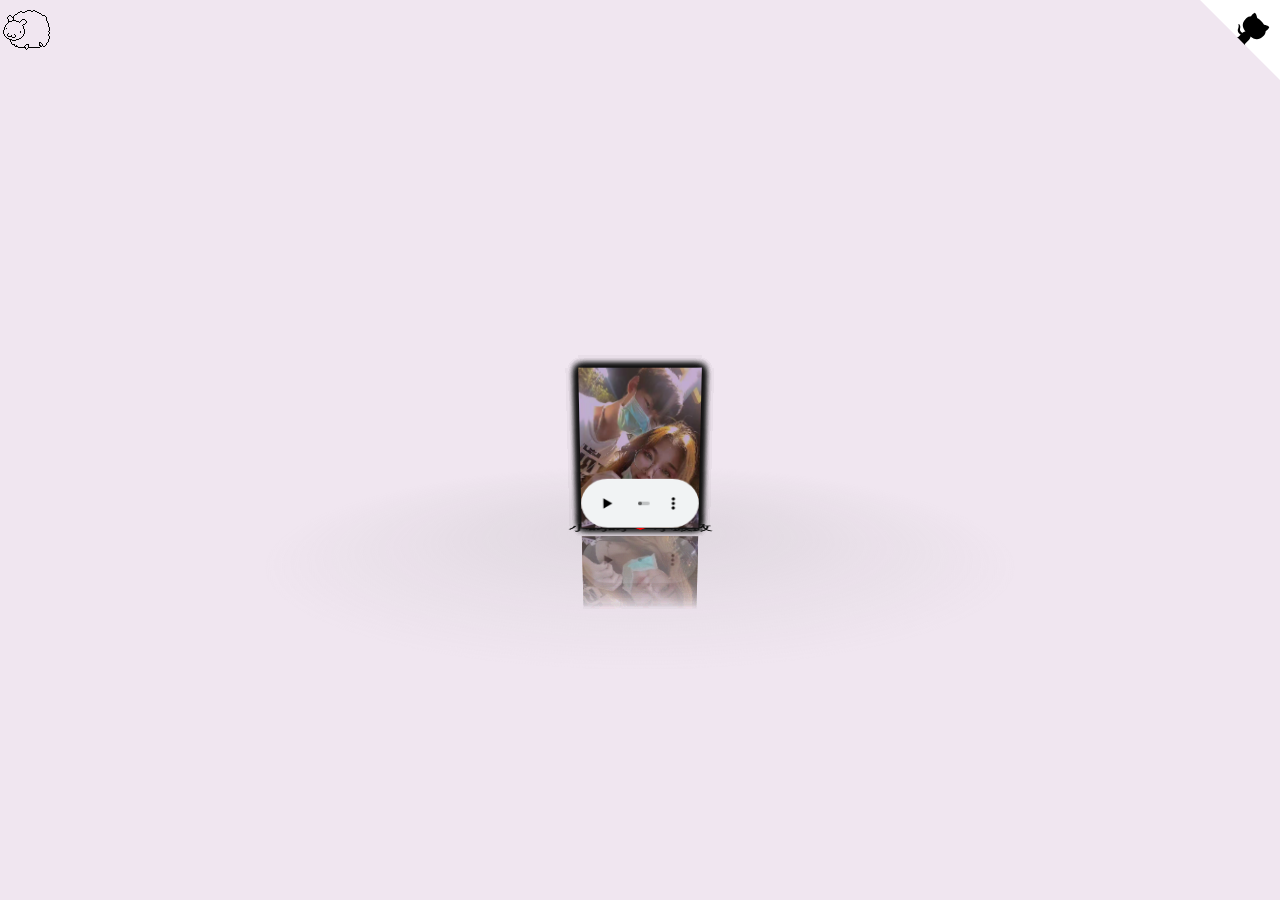
==== index.html @ 8d3939de "tenth" ====
<!DOCTYPE html>
<html lang="en">

<head>
  <meta charset="UTF-8">
  <meta http-equiv="X-UA-Compatible" content="IE=edge">
  <meta name="viewport" content="width=device-width, initial-scale=1.0">
  <title>小昀昀❤小政政</title>
</head>
<style>
  * {
    margin: 0;
    padding: 0;
  }

  html,
  body {
    height: 100%;
    /* for touch screen */
    touch-action: none;
  }

  body {
    overflow: hidden;
    display: -webkit-box;
    display: -ms-flexbox;
    display: flex;
    /* background: #111; */
    background: rgb(240, 230, 240);
    -webkit-perspective: 1000px;
    perspective: 1000px;
    -webkit-transform-style: preserve-3d;
    transform-style: preserve-3d;
  }

  #drag-container,
  #spin-container {
    position: relative;
    display: -webkit-box;
    display: -ms-flexbox;
    display: flex;
    margin: auto;
    -webkit-transform-style: preserve-3d;
    transform-style: preserve-3d;
    -webkit-transform: rotateX(-10deg);
    transform: rotateX(-10deg);
  }

  #drag-container img,
  #drag-container video {
    -webkit-transform-style: preserve-3d;
    transform-style: preserve-3d;
    position: absolute;
    left: 0;
    top: 0;
    width: 100%;
    height: 100%;
    line-height: 200px;
    font-size: 50px;
    text-align: center;
    -webkit-box-shadow: 0 0 8px #111;
    box-shadow: 0 0 8px #111;
    -webkit-box-reflect: below 10px linear-gradient(transparent, transparent, #0005);
  }

  #drag-container img:hover,
  #drag-container video:hover {
    -webkit-box-shadow: 0 0 15px #111d;
    box-shadow: 0 0 15px #111d;
    -webkit-box-reflect: below 10px linear-gradient(transparent, transparent, #0007);
  }

  #drag-container p {
    font-family: Serif;
    position: absolute;
    top: 100%;
    left: 50%;
    width: 200px;
    height: 200px;
    -webkit-transform: translate(-50%, -50%) rotateX(90deg);
    transform: translate(-50%, -50%) rotateX(90deg);
    color: #111;
    text-align: center;
    line-height: 200px;
    font-size: 20px;
    font-weight: 600;
  }
  .showtime1{
    font-size: 8px;
  }
  #showtime2{
    color: orangered;
    font-weight: 900px;
    font-size: 13px;
  }
  #ground {
    width: 900px;
    height: 900px;
    position: absolute;
    top: 100%;
    left: 50%;
    -webkit-transform: translate(-50%, -50%) rotateX(90deg);
    transform: translate(-50%, -50%) rotateX(90deg);
    background: -webkit-radial-gradient(center center, farthest-side, #9993, transparent);
  }

  @-webkit-keyframes spin {
    from {
      -webkit-transform: rotateY(0deg);
      transform: rotateY(0deg);
    }

    to {
      -webkit-transform: rotateY(360deg);
      transform: rotateY(360deg);
    }
  }

  @keyframes spin {
    from {
      -webkit-transform: rotateY(0deg);
      transform: rotateY(0deg);
    }

    to {
      -webkit-transform: rotateY(360deg);
      transform: rotateY(360deg);
    }
  }

  @-webkit-keyframes spinRevert {
    from {
      -webkit-transform: rotateY(360deg);
      transform: rotateY(360deg);
    }

    to {
      -webkit-transform: rotateY(0deg);
      transform: rotateY(0deg);
    }
  }

  @keyframes spinRevert {
    from {
      -webkit-transform: rotateY(360deg);
      transform: rotateY(360deg);
    }

    to {
      -webkit-transform: rotateY(0deg);
      transform: rotateY(0deg);
    }
  }
</style>
<style>
  .github-corner:hover .octo-arm {
    animation: octocat-wave 560ms ease-in-out
  }

  @keyframes octocat-wave {

    0%,
    100% {
      transform: rotate(0)
    }

    20%,
    60% {
      transform: rotate(-25deg)
    }

    40%,
    80% {
      transform: rotate(10deg)
    }
  }

  @media (max-width:500px) {
    .github-corner:hover .octo-arm {
      animation: none
    }

    .github-corner .octo-arm {
      animation: octocat-wave 560ms ease-in-out
    }
  }
</style>

<body onload="oneday()">
  <div id="drag-container">
    <div id="spin-container">
      <a target="_blank" href="images/1636171368(1).jpg">
        <img src="images/1636171368(1).jpg" alt="">
      </a>
      <a target="_blank" href="images/1636171368(1).jpg">
        <img src="images/1636171368(1).jpg" alt="">
      </a>
      <a target="_blank" href="images/1636171368(1).jpg">
        <img src="images/1636171368(1).jpg" alt="">
      </a>
      <a target="_blank" href="images/1636171368(1).jpg">
        <img src="images/1636171368(1).jpg" alt="">
      </a>
      <a target="_blank" href="images/1636171368(1).jpg">
        <img src="images/1636171368(1).jpg" alt="">
      </a>
      <a target="_blank" href="images/1636171368(1).jpg">
        <img src="images/1636171368(1).jpg" alt="">
      </a>
      <a target="_blank" href="images/1636171368(1).jpg">
        <img src="images/1636171368(1).jpg" alt="">
      </a>
      <video controls autoplay="autoplay" loop
        style="background-image: url('http://bpic.588ku.com/back_pic/05/92/02/165cc5acbccc232.jpg!/fh/300/quality/90/unsharp/true/compress/true');">
        <source src="video/香香swag 馒馒小婧 - 你是对的人（Cover：戚薇 俊昊）.mp3" type="">
      </video>
      <p>小昀昀 <span style="color: red;">❤</span> 小政政
        <div class="showtime1">
          我们已经在一起
          <div id="showtime2"></div>
          </div>
      </p>
    </div>
    <div id="ground"></div>
  </div>
  <!-- 小山羊 -->
  <style>
    .img {
      width: 50px;
      height: 50px;
      position: absolute;
      background-image: url('./images/goat.gif');
      background-size: cover;
    }
  </style>
  <div class="img"></div>
  <!-- github corner (https://github.com/tholman/github-corners) -->
  <a href="./image.html" target="_blank" class="github-corner" aria-label="View source on GitHub"><svg width="80" height="80"
      viewBox="0 0 250 250" style="fill:#fff; color:#000; position: absolute; top: 0; border: 0; right: 0;"
      aria-hidden="true">
      <path d="M0,0 L115,115 L130,115 L142,142 L250,250 L250,0 Z"></path>
      <path
        d="M128.3,109.0 C113.8,99.7 119.0,89.6 119.0,89.6 C122.0,82.7 120.5,78.6 120.5,78.6 C119.2,72.0 123.4,76.3 123.4,76.3 C127.3,80.9 125.5,87.3 125.5,87.3 C122.9,97.6 130.6,101.9 134.4,103.2"
        fill="currentColor" style="transform-origin: 130px 106px;" class="octo-arm"></path>
      <path
        d="M115.0,115.0 C114.9,115.1 118.7,116.5 119.8,115.4 L133.7,101.6 C136.9,99.2 139.9,98.4 142.2,98.6 C133.8,88.0 127.5,74.4 143.8,58.0 C148.5,53.4 154.0,51.2 159.7,51.0 C160.3,49.4 163.2,43.6 171.4,40.1 C171.4,40.1 176.1,42.5 178.8,56.2 C183.1,58.6 187.2,61.8 190.9,65.4 C194.5,69.0 197.7,73.2 200.1,77.6 C213.8,80.2 216.3,84.9 216.3,84.9 C212.7,93.1 206.9,96.0 205.4,96.6 C205.1,102.4 203.0,107.8 198.3,112.5 C181.9,128.9 168.3,122.5 157.7,114.1 C157.9,116.9 156.7,120.9 152.7,124.9 L141.0,136.5 C139.8,137.7 141.6,141.9 141.8,141.8 Z"
        fill="currentColor" class="octo-body"></path>
    </svg></a>
  <style>
    .github-corner:hover .octo-arm {
      animation: octocat-wave 560ms ease-in-out
    }

    @keyframes octocat-wave {

      0%,
      100% {
        transform: rotate(0)
      }

      20%,
      60% {
        transform: rotate(-25deg)
      }

      40%,
      80% {
        transform: rotate(10deg)
      }
    }

    @media (max-width:500px) {
      .github-corner:hover .octo-arm {
        animation: none
      }

      .github-corner .octo-arm {
        animation: octocat-wave 560ms ease-in-out
      }
    }
  </style>
</body>
<script src="./计时器和点爱心.js"></script>
<script src="./走马观花.js"></script>
<script src="./鼠标跟随图片.js"></script>

</html>
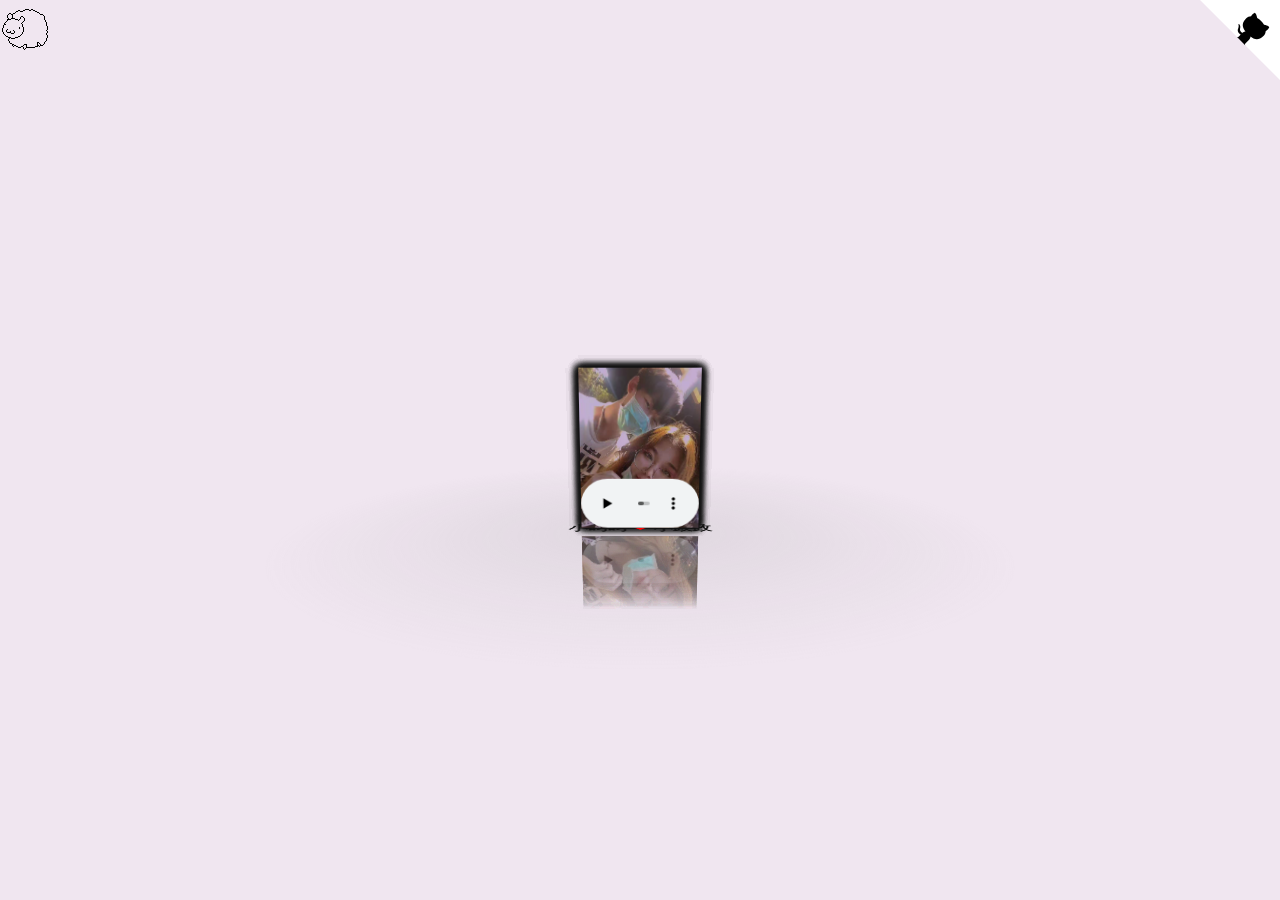
==== commit 34c9c728: "0.11" ====
--- a/index.html
+++ b/index.html
@@ -87,8 +87,10 @@
   }
   .showtime1{
     font-size: 8px;
+    text-align: center;
   }
   #showtime2{
+    
     color: orangered;
     font-weight: 900px;
     font-size: 13px;
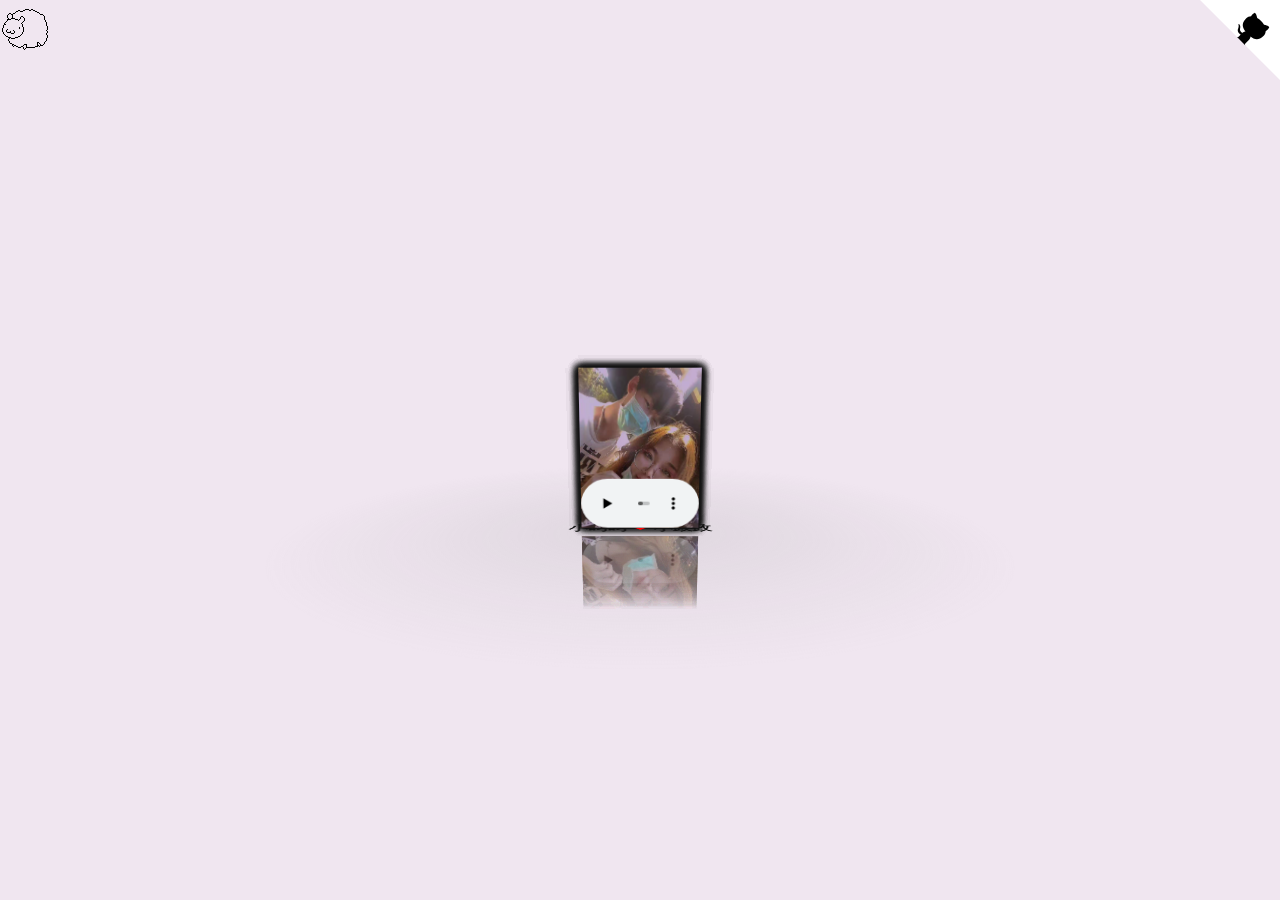
==== commit 57e53ca7: "0.13" ====
--- a/index.html
+++ b/index.html
@@ -7,187 +7,18 @@
   <meta name="viewport" content="width=device-width, initial-scale=1.0">
   <title>小昀昀❤小政政</title>
 </head>
-<style>
-  * {
-    margin: 0;
-    padding: 0;
-  }
-
-  html,
-  body {
-    height: 100%;
-    /* for touch screen */
-    touch-action: none;
-  }
-
-  body {
-    overflow: hidden;
-    display: -webkit-box;
-    display: -ms-flexbox;
-    display: flex;
-    /* background: #111; */
-    background: rgb(240, 230, 240);
-    -webkit-perspective: 1000px;
-    perspective: 1000px;
-    -webkit-transform-style: preserve-3d;
-    transform-style: preserve-3d;
-  }
-
-  #drag-container,
-  #spin-container {
-    position: relative;
-    display: -webkit-box;
-    display: -ms-flexbox;
-    display: flex;
-    margin: auto;
-    -webkit-transform-style: preserve-3d;
-    transform-style: preserve-3d;
-    -webkit-transform: rotateX(-10deg);
-    transform: rotateX(-10deg);
-  }
-
-  #drag-container img,
-  #drag-container video {
-    -webkit-transform-style: preserve-3d;
-    transform-style: preserve-3d;
+<link rel="stylesheet" href="./css/index.css">
+<link rel="stylesheet" href="./css/index2.css">
+ <!-- 小山羊 -->
+ <style>
+  .img {
+    width: 50px;
+    height: 50px;
     position: absolute;
-    left: 0;
-    top: 0;
-    width: 100%;
-    height: 100%;
-    line-height: 200px;
-    font-size: 50px;
-    text-align: center;
-    -webkit-box-shadow: 0 0 8px #111;
-    box-shadow: 0 0 8px #111;
-    -webkit-box-reflect: below 10px linear-gradient(transparent, transparent, #0005);
-  }
-
-  #drag-container img:hover,
-  #drag-container video:hover {
-    -webkit-box-shadow: 0 0 15px #111d;
-    box-shadow: 0 0 15px #111d;
-    -webkit-box-reflect: below 10px linear-gradient(transparent, transparent, #0007);
-  }
-
-  #drag-container p {
-    font-family: Serif;
-    position: absolute;
-    top: 100%;
-    left: 50%;
-    width: 200px;
-    height: 200px;
-    -webkit-transform: translate(-50%, -50%) rotateX(90deg);
-    transform: translate(-50%, -50%) rotateX(90deg);
-    color: #111;
-    text-align: center;
-    line-height: 200px;
-    font-size: 20px;
-    font-weight: 600;
-  }
-  .showtime1{
-    font-size: 8px;
-    text-align: center;
-  }
-  #showtime2{
-    
-    color: orangered;
-    font-weight: 900px;
-    font-size: 13px;
-  }
-  #ground {
-    width: 900px;
-    height: 900px;
-    position: absolute;
-    top: 100%;
-    left: 50%;
-    -webkit-transform: translate(-50%, -50%) rotateX(90deg);
-    transform: translate(-50%, -50%) rotateX(90deg);
-    background: -webkit-radial-gradient(center center, farthest-side, #9993, transparent);
-  }
-
-  @-webkit-keyframes spin {
-    from {
-      -webkit-transform: rotateY(0deg);
-      transform: rotateY(0deg);
-    }
-
-    to {
-      -webkit-transform: rotateY(360deg);
-      transform: rotateY(360deg);
-    }
-  }
-
-  @keyframes spin {
-    from {
-      -webkit-transform: rotateY(0deg);
-      transform: rotateY(0deg);
-    }
-
-    to {
-      -webkit-transform: rotateY(360deg);
-      transform: rotateY(360deg);
-    }
-  }
-
-  @-webkit-keyframes spinRevert {
-    from {
-      -webkit-transform: rotateY(360deg);
-      transform: rotateY(360deg);
-    }
-
-    to {
-      -webkit-transform: rotateY(0deg);
-      transform: rotateY(0deg);
-    }
-  }
-
-  @keyframes spinRevert {
-    from {
-      -webkit-transform: rotateY(360deg);
-      transform: rotateY(360deg);
-    }
-
-    to {
-      -webkit-transform: rotateY(0deg);
-      transform: rotateY(0deg);
-    }
+    background-image: url('./images/goat.gif');
+    background-size: cover;
   }
 </style>
-<style>
-  .github-corner:hover .octo-arm {
-    animation: octocat-wave 560ms ease-in-out
-  }
-
-  @keyframes octocat-wave {
-
-    0%,
-    100% {
-      transform: rotate(0)
-    }
-
-    20%,
-    60% {
-      transform: rotate(-25deg)
-    }
-
-    40%,
-    80% {
-      transform: rotate(10deg)
-    }
-  }
-
-  @media (max-width:500px) {
-    .github-corner:hover .octo-arm {
-      animation: none
-    }
-
-    .github-corner .octo-arm {
-      animation: octocat-wave 560ms ease-in-out
-    }
-  }
-</style>
-
 <body onload="oneday()">
   <div id="drag-container">
     <div id="spin-container">
@@ -220,24 +51,14 @@
         <div class="showtime1">
           我们已经在一起
           <div id="showtime2"></div>
-          </div>
+        </div>
       </p>
     </div>
     <div id="ground"></div>
   </div>
-  <!-- 小山羊 -->
-  <style>
-    .img {
-      width: 50px;
-      height: 50px;
-      position: absolute;
-      background-image: url('./images/goat.gif');
-      background-size: cover;
-    }
-  </style>
   <div class="img"></div>
   <!-- github corner (https://github.com/tholman/github-corners) -->
-  <a href="./image.html" target="_blank" class="github-corner" aria-label="View source on GitHub"><svg width="80" height="80"
+  <a href="./恋爱宣言/image.html" target="_blank" class="github-corner" aria-label="View source on GitHub"><svg width="80" height="80"
       viewBox="0 0 250 250" style="fill:#fff; color:#000; position: absolute; top: 0; border: 0; right: 0;"
       aria-hidden="true">
       <path d="M0,0 L115,115 L130,115 L142,142 L250,250 L250,0 Z"></path>
@@ -248,42 +69,9 @@
         d="M115.0,115.0 C114.9,115.1 118.7,116.5 119.8,115.4 L133.7,101.6 C136.9,99.2 139.9,98.4 142.2,98.6 C133.8,88.0 127.5,74.4 143.8,58.0 C148.5,53.4 154.0,51.2 159.7,51.0 C160.3,49.4 163.2,43.6 171.4,40.1 C171.4,40.1 176.1,42.5 178.8,56.2 C183.1,58.6 187.2,61.8 190.9,65.4 C194.5,69.0 197.7,73.2 200.1,77.6 C213.8,80.2 216.3,84.9 216.3,84.9 C212.7,93.1 206.9,96.0 205.4,96.6 C205.1,102.4 203.0,107.8 198.3,112.5 C181.9,128.9 168.3,122.5 157.7,114.1 C157.9,116.9 156.7,120.9 152.7,124.9 L141.0,136.5 C139.8,137.7 141.6,141.9 141.8,141.8 Z"
         fill="currentColor" class="octo-body"></path>
     </svg></a>
-  <style>
-    .github-corner:hover .octo-arm {
-      animation: octocat-wave 560ms ease-in-out
-    }
-
-    @keyframes octocat-wave {
-
-      0%,
-      100% {
-        transform: rotate(0)
-      }
-
-      20%,
-      60% {
-        transform: rotate(-25deg)
-      }
-
-      40%,
-      80% {
-        transform: rotate(10deg)
-      }
-    }
-
-    @media (max-width:500px) {
-      .github-corner:hover .octo-arm {
-        animation: none
-      }
-
-      .github-corner .octo-arm {
-        animation: octocat-wave 560ms ease-in-out
-      }
-    }
-  </style>
 </body>
-<script src="./计时器和点爱心.js"></script>
-<script src="./走马观花.js"></script>
-<script src="./鼠标跟随图片.js"></script>
-
+<script src="./js/计时器和点爱心.js"></script>
+<script src="./js/走马观花.js"></script>
+<script src="./js/鼠标跟随图片.js"></script>
+<script src="./shiyan/sakura.js"></script>
 </html>--- a/css/index.css
+++ b/css/index.css
@@ -0,0 +1,144 @@
+* {
+    margin: 0;
+    padding: 0;
+  }
+
+  html,
+  body {
+    height: 100%;
+    /* for touch screen */
+    touch-action: none;
+  }
+
+  body {
+    overflow: hidden;
+    display: -webkit-box;
+    display: -ms-flexbox;
+    display: flex;
+    /* background: #111; */
+    background: rgb(240, 230, 240);
+    -webkit-perspective: 1000px;
+    perspective: 1000px;
+    -webkit-transform-style: preserve-3d;
+    transform-style: preserve-3d;
+  }
+
+  #drag-container,
+  #spin-container {
+    position: relative;
+    display: -webkit-box;
+    display: -ms-flexbox;
+    display: flex;
+    margin: auto;
+    -webkit-transform-style: preserve-3d;
+    transform-style: preserve-3d;
+    -webkit-transform: rotateX(-10deg);
+    transform: rotateX(-10deg);
+  }
+
+  #drag-container img,
+  #drag-container video {
+    -webkit-transform-style: preserve-3d;
+    transform-style: preserve-3d;
+    position: absolute;
+    left: 0;
+    top: 0;
+    width: 100%;
+    height: 100%;
+    line-height: 200px;
+    font-size: 50px;
+    text-align: center;
+    -webkit-box-shadow: 0 0 8px #111;
+    box-shadow: 0 0 8px #111;
+    -webkit-box-reflect: below 10px linear-gradient(transparent, transparent, #0005);
+  }
+
+  #drag-container img:hover,
+  #drag-container video:hover {
+    -webkit-box-shadow: 0 0 15px #111d;
+    box-shadow: 0 0 15px #111d;
+    -webkit-box-reflect: below 10px linear-gradient(transparent, transparent, #0007);
+  }
+
+  #drag-container p {
+    font-family: Serif;
+    position: absolute;
+    top: 100%;
+    left: 50%;
+    width: 200px;
+    height: 200px;
+    -webkit-transform: translate(-50%, -50%) rotateX(90deg);
+    transform: translate(-50%, -50%) rotateX(90deg);
+    color: #111;
+    text-align: center;
+    line-height: 200px;
+    font-size: 20px;
+    font-weight: 600;
+  }
+  .showtime1{
+    font-size: 8px;
+    text-align: center;
+  }
+  #showtime2{
+    color: orangered;
+    font-weight: 900px;
+    font-size: 13px;
+  }
+  #ground {
+    width: 900px;
+    height: 900px;
+    position: absolute;
+    top: 100%;
+    left: 50%;
+    -webkit-transform: translate(-50%, -50%) rotateX(90deg);
+    transform: translate(-50%, -50%) rotateX(90deg);
+    background: -webkit-radial-gradient(center center, farthest-side, #9993, transparent);
+  }
+
+  @-webkit-keyframes spin {
+    from {
+      -webkit-transform: rotateY(0deg);
+      transform: rotateY(0deg);
+    }
+
+    to {
+      -webkit-transform: rotateY(360deg);
+      transform: rotateY(360deg);
+    }
+  }
+
+  @keyframes spin {
+    from {
+      -webkit-transform: rotateY(0deg);
+      transform: rotateY(0deg);
+    }
+
+    to {
+      -webkit-transform: rotateY(360deg);
+      transform: rotateY(360deg);
+    }
+  }
+
+  @-webkit-keyframes spinRevert {
+    from {
+      -webkit-transform: rotateY(360deg);
+      transform: rotateY(360deg);
+    }
+
+    to {
+      -webkit-transform: rotateY(0deg);
+      transform: rotateY(0deg);
+    }
+  }
+
+  @keyframes spinRevert {
+    from {
+      -webkit-transform: rotateY(360deg);
+      transform: rotateY(360deg);
+    }
+
+    to {
+      -webkit-transform: rotateY(0deg);
+      transform: rotateY(0deg);
+    }
+  }--- a/css/index2.css
+++ b/css/index2.css
@@ -0,0 +1,31 @@
+.github-corner:hover .octo-arm {
+    animation: octocat-wave 560ms ease-in-out
+  }
+
+  @keyframes octocat-wave {
+
+    0%,
+    100% {
+      transform: rotate(0)
+    }
+
+    20%,
+    60% {
+      transform: rotate(-25deg)
+    }
+
+    40%,
+    80% {
+      transform: rotate(10deg)
+    }
+  }
+
+  @media (max-width:500px) {
+    .github-corner:hover .octo-arm {
+      animation: none
+    }
+
+    .github-corner .octo-arm {
+      animation: octocat-wave 560ms ease-in-out
+    }
+  }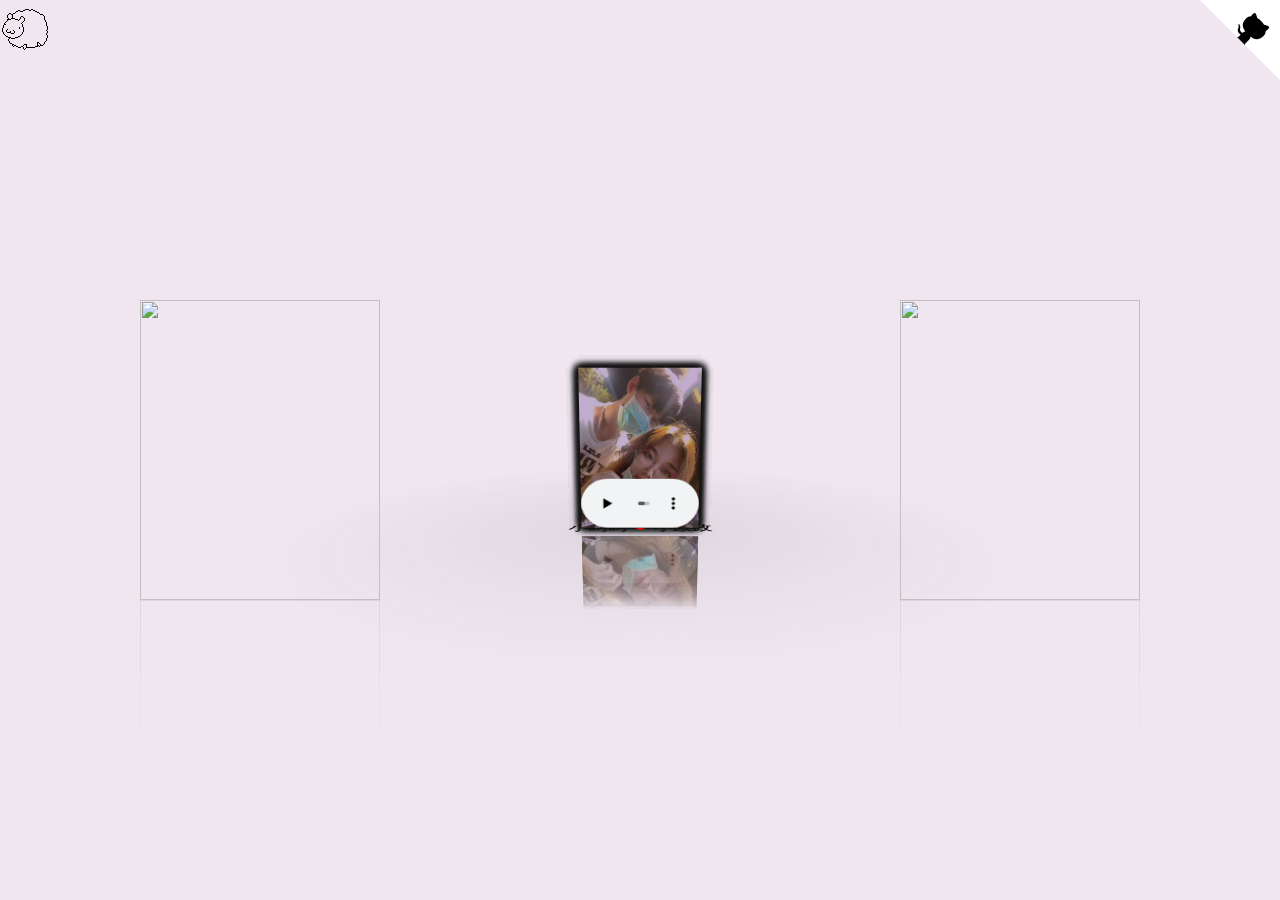
==== commit b9bd064a: "0.15" ====
--- a/index.html
+++ b/index.html
@@ -8,18 +8,19 @@
   <title>小昀昀❤小政政</title>
 </head>
 <link rel="stylesheet" href="./css/index.css">
-<link rel="stylesheet" href="./css/index2.css">
- <!-- 小山羊 -->
- <style>
-  .img {
-    width: 50px;
-    height: 50px;
-    position: absolute;
-    background-image: url('./images/goat.gif');
-    background-size: cover;
-  }
+<link rel="stylesheet" href="./css/index3.css">
+<link rel="stylesheet" href="./css/index4.css">
+<!-- 小山羊 -->
+<style>
+.img {
+  width: 50px;
+  height: 50px;
+  position: absolute;
+  background-image: url('./images/goat.gif');
+  background-size: cover;
+}
 </style>
-<body onload="oneday()">
+ <body onload="oneday()">
   <div id="drag-container">
     <div id="spin-container">
       <a target="_blank" href="images/1636171368(1).jpg">
@@ -56,6 +57,26 @@
     </div>
     <div id="ground"></div>
   </div>
+  <div class="scene">
+    <div class="card">
+        <div class="card__face card__face--front">
+            <img src="https://i02piccdn.sogoucdn.com/36085695ad98db61" />
+        </div>
+        <div class="card__face card__face--back">
+          <img src="https://5b0988e595225.cdn.sohucs.com/q_70,c_zoom,w_640/images/20170714/0d2633b8892a4c1b9cf08be7daa9d754.webp" alt="">
+          <div >配对指数：❤❤❤❤❤</div>
+        </div>
+    </div>
+    <div class="card">
+        <div class="card__face card__face--front">
+            <img src="https://i03piccdn.sogoucdn.com/58b494465de4e9f1" />
+        </div>
+        <div class="card__face card__face--back">
+            <img src="https://5b0988e595225.cdn.sohucs.com/q_70,c_zoom,w_640/images/20170714/031e8ee010e444cdba7fe50935298776.webp" />
+            <div >配对指数：❤❤❤❤❤</div>
+          </div>
+    </div>
+</div>
   <div class="img"></div>
   <!-- github corner (https://github.com/tholman/github-corners) -->
   <a href="./恋爱宣言/image.html" target="_blank" class="github-corner" aria-label="View source on GitHub"><svg width="80" height="80"
@@ -73,5 +94,4 @@
 <script src="./js/计时器和点爱心.js"></script>
 <script src="./js/走马观花.js"></script>
 <script src="./js/鼠标跟随图片.js"></script>
-<script src="./shiyan/sakura.js"></script>
 </html>--- a/css/index.css
+++ b/css/index.css
@@ -21,6 +21,8 @@
     perspective: 1000px;
     -webkit-transform-style: preserve-3d;
     transform-style: preserve-3d;
+    justify-content: center;
+    align-items: center;
   }
 
   #drag-container,
--- a/css/index3.css
+++ b/css/index3.css
@@ -0,0 +1,32 @@
+/* github的猫 */
+.github-corner:hover .octo-arm {
+    animation: octocat-wave 560ms ease-in-out
+  }
+
+  @keyframes octocat-wave {
+
+    0%,
+    100% {
+      transform: rotate(0)
+    }
+
+    20%,
+    60% {
+      transform: rotate(-25deg)
+    }
+
+    40%,
+    80% {
+      transform: rotate(10deg)
+    }
+  }
+
+  @media (max-width:500px) {
+    .github-corner:hover .octo-arm {
+      animation: none
+    }
+
+    .github-corner .octo-arm {
+      animation: octocat-wave 560ms ease-in-out
+    }
+  }--- a/css/index4.css
+++ b/css/index4.css
@@ -0,0 +1,43 @@
+.scene {
+    width: 1000px;
+    display: flex;
+    position: absolute;
+    justify-content: space-between;
+    perspective: 800px;
+}
+
+.scene>.card {
+    position: relative;
+    width: 240px;
+    height: 300px;
+    color: white;
+    cursor: pointer;
+    transition: 1s ease-in-out;
+    transform-style: preserve-3d;
+}
+
+.scene>.card:hover {
+    transform: rotateY(0.5turn);
+}
+
+.scene>.card>.card__face {
+    position: absolute;
+    top: 0;
+    left: 0;
+    width: 100%;
+    height: 100%;
+    backface-visibility: hidden;
+    transition: 1s ease-in-out;
+    color: red;
+    -webkit-box-reflect: below 0 linear-gradient(transparent, transparent, rgba(0, 0, 0, 0.4));
+}
+
+.scene>.card>.card__face>img {
+    width: 240px;
+    height: 300px;
+    object-fit: cover;
+}
+
+.scene>.card>.card__face--back {
+    transform: rotateY(0.5turn);
+}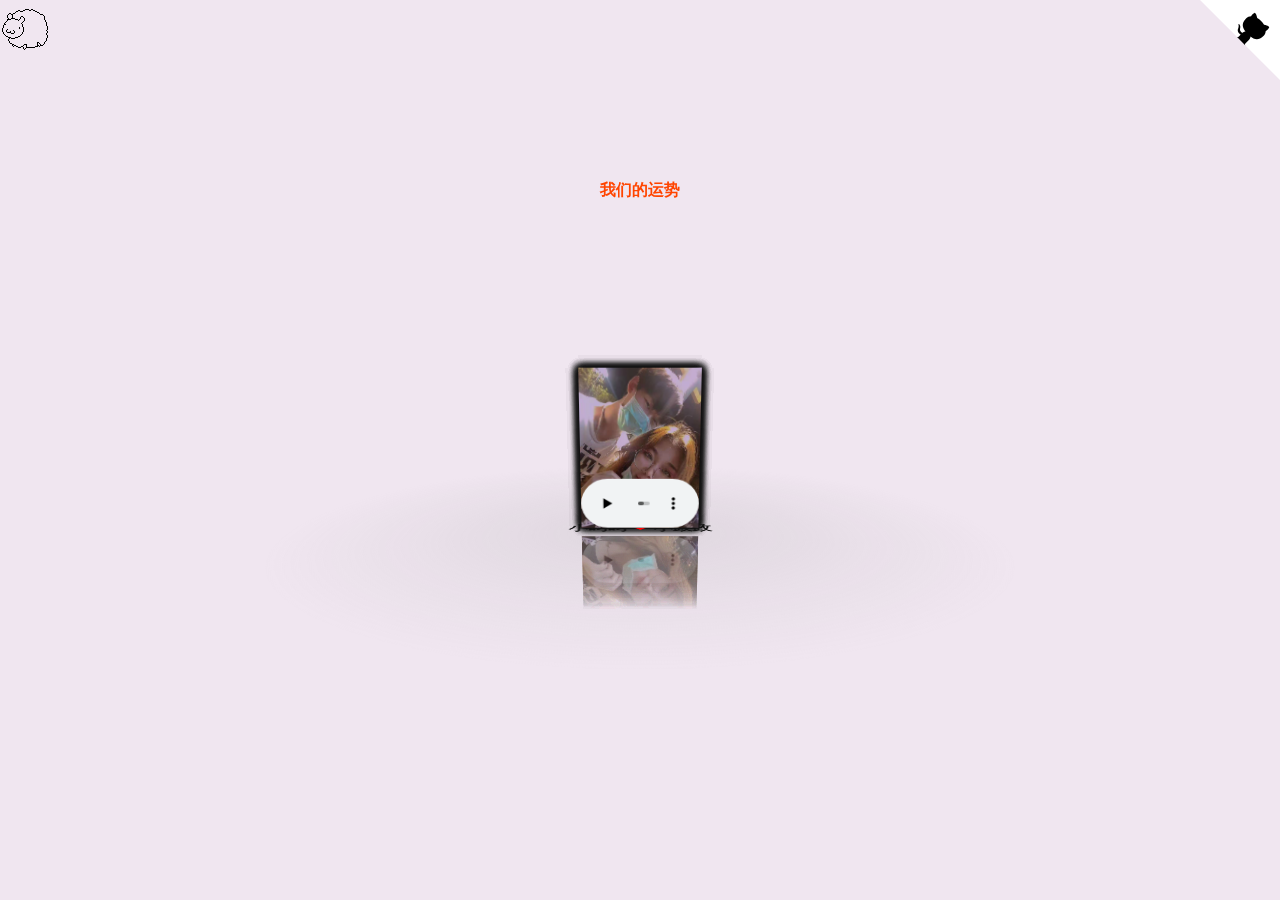
==== commit 426fc8b5: "0.16" ====
--- a/index.html
+++ b/index.html
@@ -9,7 +9,6 @@
 </head>
 <link rel="stylesheet" href="./css/index.css">
 <link rel="stylesheet" href="./css/index3.css">
-<link rel="stylesheet" href="./css/index4.css">
 <!-- 小山羊 -->
 <style>
 .img {
@@ -18,6 +17,15 @@
   position: absolute;
   background-image: url('./images/goat.gif');
   background-size: cover;
+}
+.xingzuoyunshi{
+  position: absolute;
+  left: 50%;
+  top: 20%;
+  color: orangered;
+  font-weight: 800;
+  transform: translateX(-50%);
+  text-decoration: none;
 }
 </style>
  <body onload="oneday()">
@@ -57,26 +65,6 @@
     </div>
     <div id="ground"></div>
   </div>
-  <div class="scene">
-    <div class="card">
-        <div class="card__face card__face--front">
-            <img src="https://i02piccdn.sogoucdn.com/36085695ad98db61" />
-        </div>
-        <div class="card__face card__face--back">
-          <img src="https://5b0988e595225.cdn.sohucs.com/q_70,c_zoom,w_640/images/20170714/0d2633b8892a4c1b9cf08be7daa9d754.webp" alt="">
-          <div >配对指数：❤❤❤❤❤</div>
-        </div>
-    </div>
-    <div class="card">
-        <div class="card__face card__face--front">
-            <img src="https://i03piccdn.sogoucdn.com/58b494465de4e9f1" />
-        </div>
-        <div class="card__face card__face--back">
-            <img src="https://5b0988e595225.cdn.sohucs.com/q_70,c_zoom,w_640/images/20170714/031e8ee010e444cdba7fe50935298776.webp" />
-            <div >配对指数：❤❤❤❤❤</div>
-          </div>
-    </div>
-</div>
   <div class="img"></div>
   <!-- github corner (https://github.com/tholman/github-corners) -->
   <a href="./恋爱宣言/image.html" target="_blank" class="github-corner" aria-label="View source on GitHub"><svg width="80" height="80"
@@ -90,6 +78,7 @@
         d="M115.0,115.0 C114.9,115.1 118.7,116.5 119.8,115.4 L133.7,101.6 C136.9,99.2 139.9,98.4 142.2,98.6 C133.8,88.0 127.5,74.4 143.8,58.0 C148.5,53.4 154.0,51.2 159.7,51.0 C160.3,49.4 163.2,43.6 171.4,40.1 C171.4,40.1 176.1,42.5 178.8,56.2 C183.1,58.6 187.2,61.8 190.9,65.4 C194.5,69.0 197.7,73.2 200.1,77.6 C213.8,80.2 216.3,84.9 216.3,84.9 C212.7,93.1 206.9,96.0 205.4,96.6 C205.1,102.4 203.0,107.8 198.3,112.5 C181.9,128.9 168.3,122.5 157.7,114.1 C157.9,116.9 156.7,120.9 152.7,124.9 L141.0,136.5 C139.8,137.7 141.6,141.9 141.8,141.8 Z"
         fill="currentColor" class="octo-body"></path>
     </svg></a>
+  <a href="./测试星座/xingzuo.html" class="xingzuoyunshi">我们的运势</a>
 </body>
 <script src="./js/计时器和点爱心.js"></script>
 <script src="./js/走马观花.js"></script>
--- a/css/index.css
+++ b/css/index.css
@@ -21,8 +21,6 @@
     perspective: 1000px;
     -webkit-transform-style: preserve-3d;
     transform-style: preserve-3d;
-    justify-content: center;
-    align-items: center;
   }
 
   #drag-container,
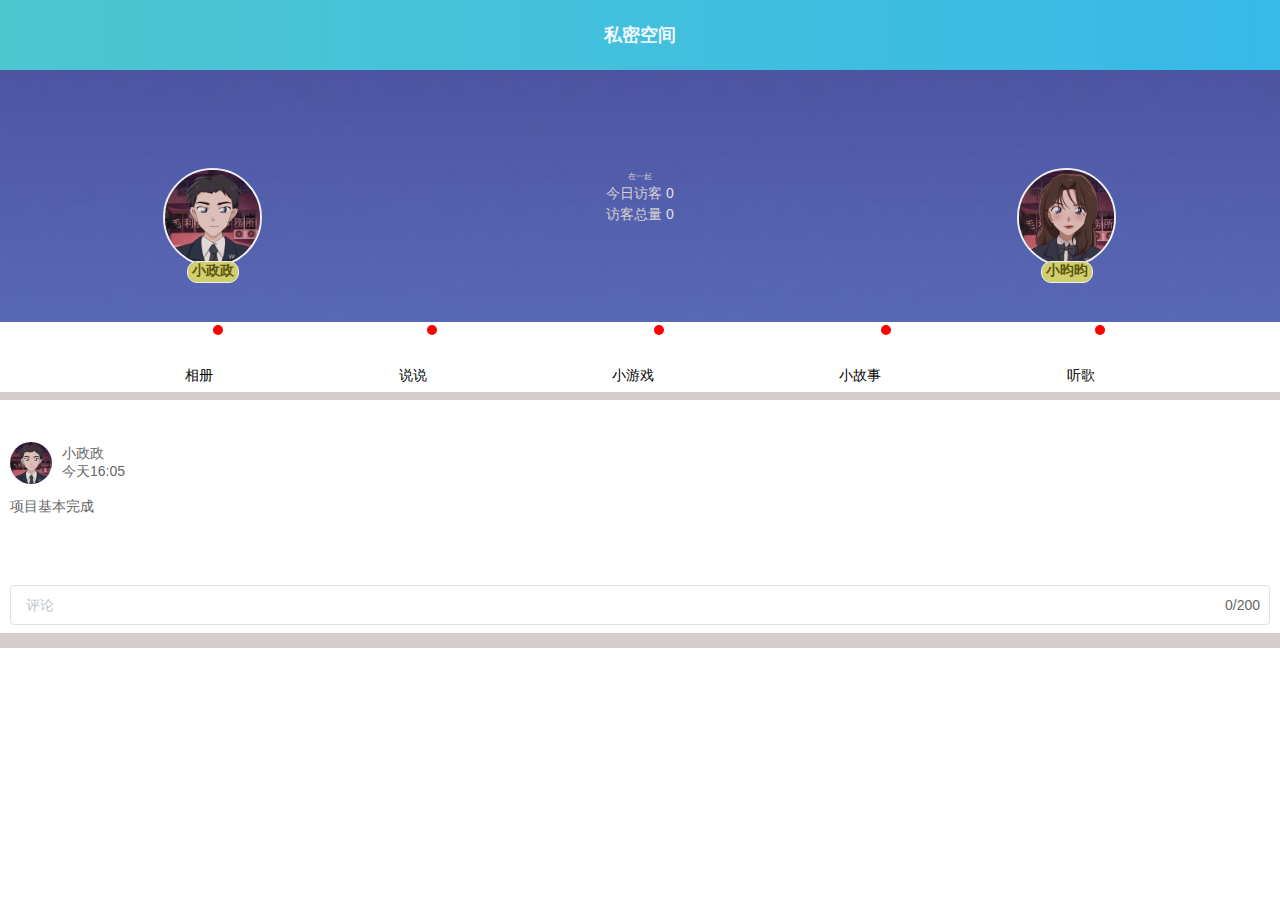
==== commit 9c4de9af: "0.17" ====
--- a/index.html
+++ b/index.html
@@ -1,86 +1 @@
-<!DOCTYPE html>
-<html lang="en">
-
-<head>
-  <meta charset="UTF-8">
-  <meta http-equiv="X-UA-Compatible" content="IE=edge">
-  <meta name="viewport" content="width=device-width, initial-scale=1.0">
-  <title>小昀昀❤小政政</title>
-</head>
-<link rel="stylesheet" href="./css/index.css">
-<link rel="stylesheet" href="./css/index3.css">
-<!-- 小山羊 -->
-<style>
-.img {
-  width: 50px;
-  height: 50px;
-  position: absolute;
-  background-image: url('./images/goat.gif');
-  background-size: cover;
-}
-.xingzuoyunshi{
-  position: absolute;
-  left: 50%;
-  top: 20%;
-  color: orangered;
-  font-weight: 800;
-  transform: translateX(-50%);
-  text-decoration: none;
-}
-</style>
- <body onload="oneday()">
-  <div id="drag-container">
-    <div id="spin-container">
-      <a target="_blank" href="images/1636171368(1).jpg">
-        <img src="images/1636171368(1).jpg" alt="">
-      </a>
-      <a target="_blank" href="images/1636171368(1).jpg">
-        <img src="images/1636171368(1).jpg" alt="">
-      </a>
-      <a target="_blank" href="images/1636171368(1).jpg">
-        <img src="images/1636171368(1).jpg" alt="">
-      </a>
-      <a target="_blank" href="images/1636171368(1).jpg">
-        <img src="images/1636171368(1).jpg" alt="">
-      </a>
-      <a target="_blank" href="images/1636171368(1).jpg">
-        <img src="images/1636171368(1).jpg" alt="">
-      </a>
-      <a target="_blank" href="images/1636171368(1).jpg">
-        <img src="images/1636171368(1).jpg" alt="">
-      </a>
-      <a target="_blank" href="images/1636171368(1).jpg">
-        <img src="images/1636171368(1).jpg" alt="">
-      </a>
-      <video controls autoplay="autoplay" loop
-        style="background-image: url('http://bpic.588ku.com/back_pic/05/92/02/165cc5acbccc232.jpg!/fh/300/quality/90/unsharp/true/compress/true');">
-        <source src="video/香香swag 馒馒小婧 - 你是对的人（Cover：戚薇 俊昊）.mp3" type="">
-      </video>
-      <p>小昀昀 <span style="color: red;">❤</span> 小政政
-        <div class="showtime1">
-          我们已经在一起
-          <div id="showtime2"></div>
-        </div>
-      </p>
-    </div>
-    <div id="ground"></div>
-  </div>
-  <div class="img"></div>
-  <!-- github corner (https://github.com/tholman/github-corners) -->
-  <a href="./恋爱宣言/image.html" target="_blank" class="github-corner" aria-label="View source on GitHub"><svg width="80" height="80"
-      viewBox="0 0 250 250" style="fill:#fff; color:#000; position: absolute; top: 0; border: 0; right: 0;"
-      aria-hidden="true">
-      <path d="M0,0 L115,115 L130,115 L142,142 L250,250 L250,0 Z"></path>
-      <path
-        d="M128.3,109.0 C113.8,99.7 119.0,89.6 119.0,89.6 C122.0,82.7 120.5,78.6 120.5,78.6 C119.2,72.0 123.4,76.3 123.4,76.3 C127.3,80.9 125.5,87.3 125.5,87.3 C122.9,97.6 130.6,101.9 134.4,103.2"
-        fill="currentColor" style="transform-origin: 130px 106px;" class="octo-arm"></path>
-      <path
-        d="M115.0,115.0 C114.9,115.1 118.7,116.5 119.8,115.4 L133.7,101.6 C136.9,99.2 139.9,98.4 142.2,98.6 C133.8,88.0 127.5,74.4 143.8,58.0 C148.5,53.4 154.0,51.2 159.7,51.0 C160.3,49.4 163.2,43.6 171.4,40.1 C171.4,40.1 176.1,42.5 178.8,56.2 C183.1,58.6 187.2,61.8 190.9,65.4 C194.5,69.0 197.7,73.2 200.1,77.6 C213.8,80.2 216.3,84.9 216.3,84.9 C212.7,93.1 206.9,96.0 205.4,96.6 C205.1,102.4 203.0,107.8 198.3,112.5 C181.9,128.9 168.3,122.5 157.7,114.1 C157.9,116.9 156.7,120.9 152.7,124.9 L141.0,136.5 C139.8,137.7 141.6,141.9 141.8,141.8 Z"
-        fill="currentColor" class="octo-body"></path>
-    </svg></a>
-  <a href="./测试星座/xingzuo.html" class="xingzuoyunshi">我们的运势</a>
-</body>
-<script src="./js/计时器和点爱心.js"></script>
-<script src="./js/走马观花.js"></script>
-<script src="./js/鼠标跟随图片.js"></script>
-</html>+<!DOCTYPE html><html><head><meta charset=utf-8><meta name=viewport content="width=device-width,initial-scale=1"><title>love2</title><link href=./static/css/app.dac9a10a9c1173799859fd61a811c979.css rel=stylesheet></head><body><div id=app></div><script type=text/javascript src=./static/js/manifest.3ad1d5771e9b13dbdad2.js></script><script type=text/javascript src=./static/js/vendor.fb95155d9a40df0b3786.js></script><script type=text/javascript src=./static/js/app.2473afee2e95280f6dc9.js></script></body></html>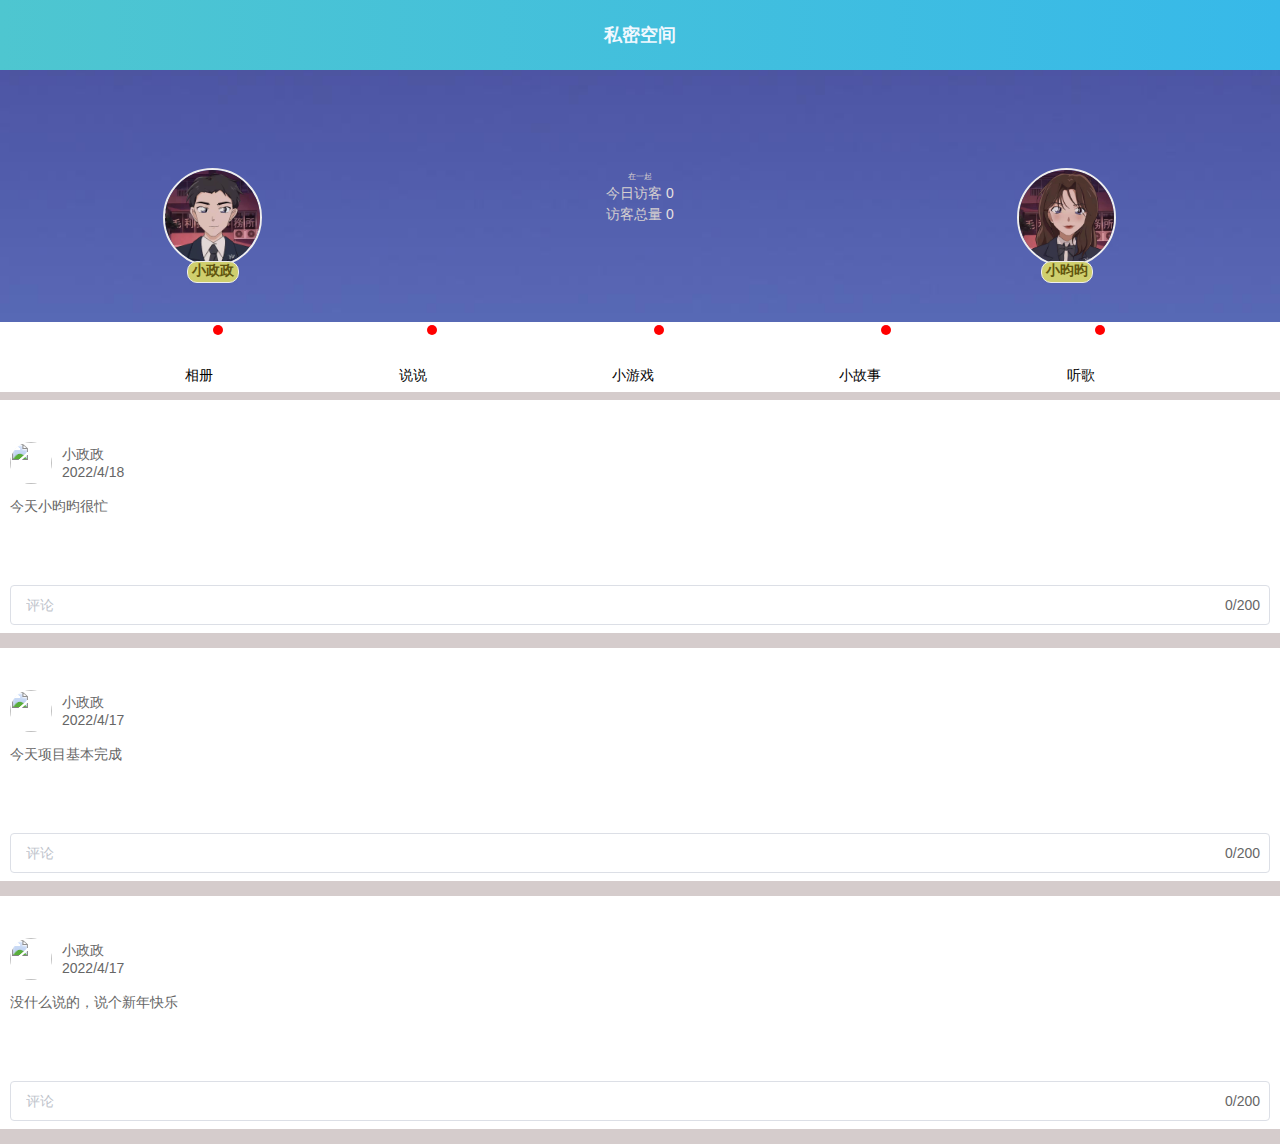
==== commit 8010e494: "0.18" ====
--- a/index.html
+++ b/index.html
@@ -1 +1 @@
-<!DOCTYPE html><html><head><meta charset=utf-8><meta name=viewport content="width=device-width,initial-scale=1"><title>love2</title><link href=./static/css/app.dac9a10a9c1173799859fd61a811c979.css rel=stylesheet></head><body><div id=app></div><script type=text/javascript src=./static/js/manifest.3ad1d5771e9b13dbdad2.js></script><script type=text/javascript src=./static/js/vendor.fb95155d9a40df0b3786.js></script><script type=text/javascript src=./static/js/app.2473afee2e95280f6dc9.js></script></body></html>+<!DOCTYPE html><html><head><meta charset=utf-8><meta name=viewport content="width=device-width,initial-scale=1"><title>test2</title><link href=./static/css/app.4a9cf142adbb3d2354b2e2f182e98b88.css rel=stylesheet></head><body><div id=app></div><script type=text/javascript src=./static/js/manifest.3ad1d5771e9b13dbdad2.js></script><script type=text/javascript src=./static/js/vendor.3bc8ec7dd7d6295a3f4a.js></script><script type=text/javascript src=./static/js/app.b2eb9a6208c5e6827c77.js></script></body></html>